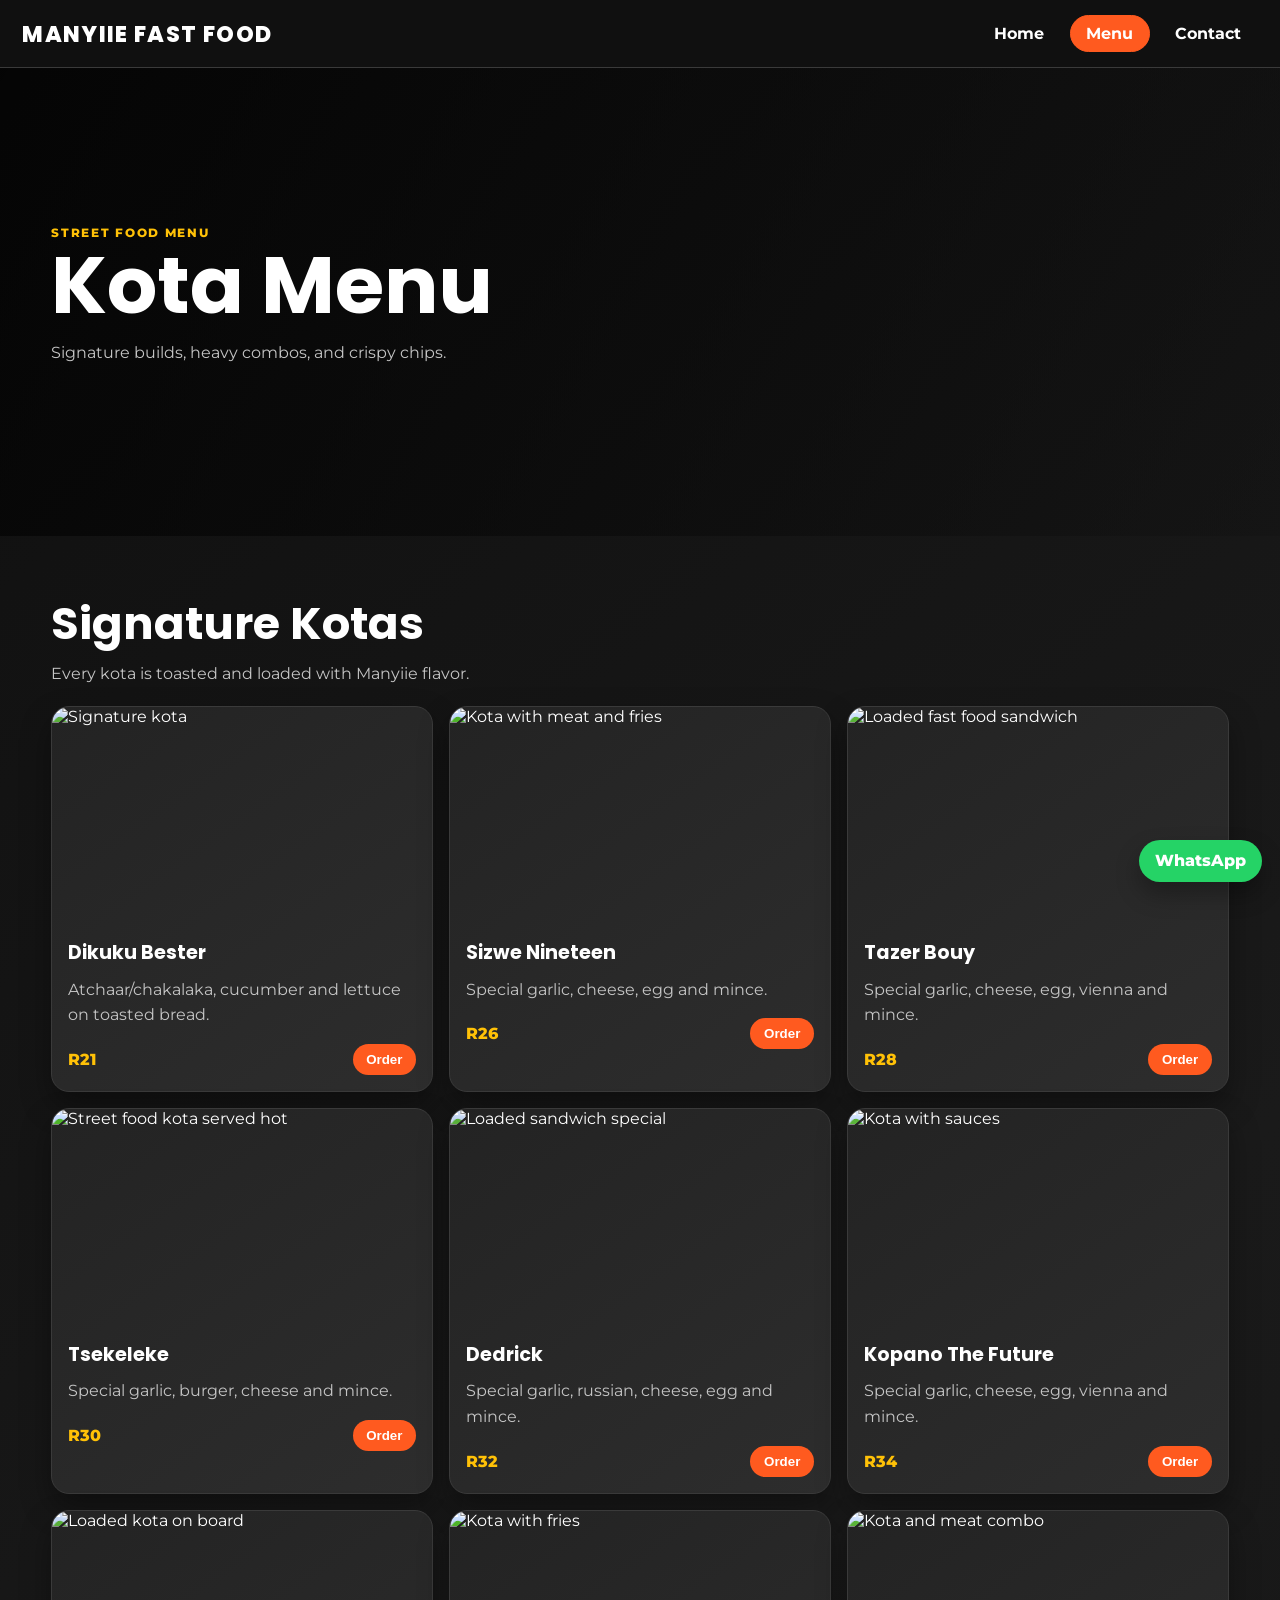
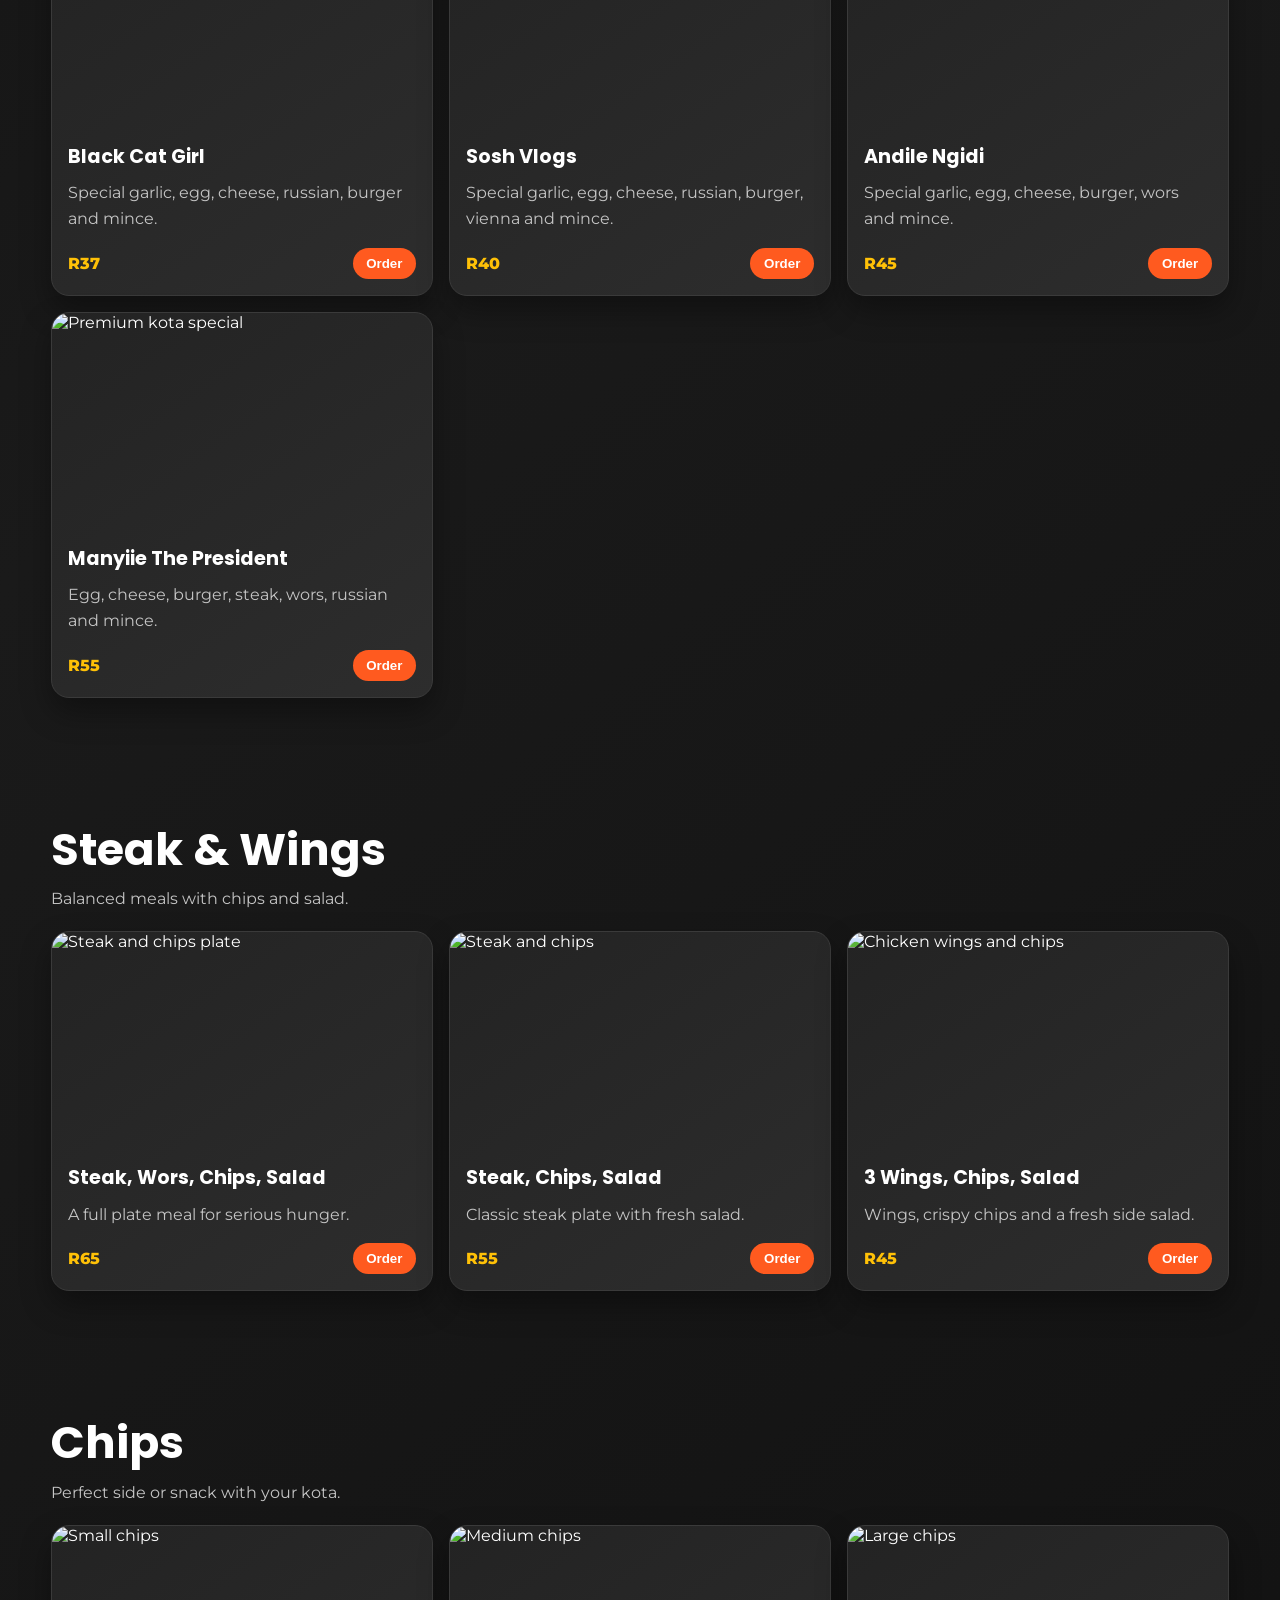
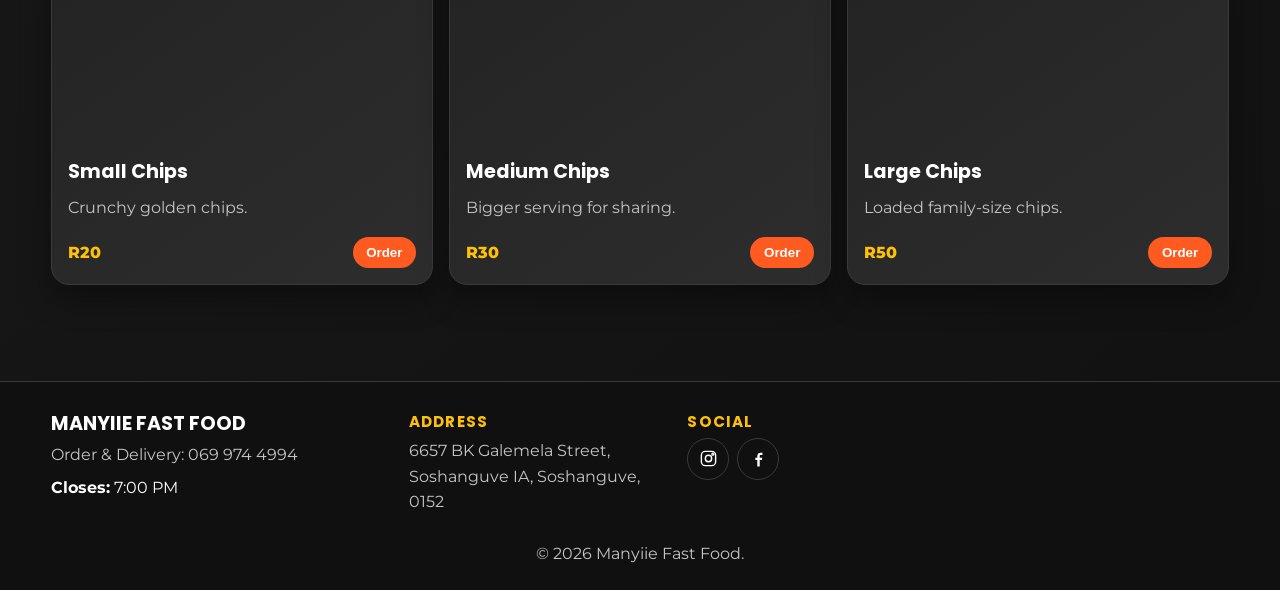
==== menu.html @ 0c7063f9 "Initial commit" ====
<!doctype html>
<html lang="en">
<head>
  <meta charset="UTF-8">
  <meta name="viewport" content="width=device-width, initial-scale=1.0">
  <title>Manyiie Fast Food | Menu</title>
  <meta name="description" content="Browse signature kotas, steak and wings, and chips at Manyiie Fast Food.">
  <link rel="preconnect" href="https://fonts.googleapis.com">
  <link rel="preconnect" href="https://fonts.gstatic.com" crossorigin>
  <link href="https://fonts.googleapis.com/css2?family=Montserrat:wght@400;500;600;700;800;900&family=Poppins:wght@400;500;600;700;800&display=swap" rel="stylesheet">
  <link rel="stylesheet" href="styles.css">
</head>
<body>
  <header class="site-header">
    <a class="brand" href="index.html">MANYIIE FAST FOOD</a>
    <button class="menu-toggle" aria-label="Open navigation">Menu</button>
    <nav class="site-nav">
      <a href="index.html">Home</a>
      <a class="active" href="menu.html">Menu</a>
      <a href="contact.html">Contact</a>
    </nav>
  </header>

  <main>
    <section class="menu-hero">
      <div class="menu-hero-overlay">
        <div class="container reveal">
          <p class="eyebrow">Street Food Menu</p>
          <h1>Kota Menu</h1>
          <p>Signature builds, heavy combos, and crispy chips.</p>
        </div>
      </div>
    </section>

    <section class="section">
      <div class="section-head reveal">
        <h2>Signature Kotas</h2>
        <p>Every kota is toasted and loaded with Manyiie flavor.</p>
      </div>
      <div class="menu-grid">
        <article class="menu-card reveal">
          <img src="https://upload.wikimedia.org/wikipedia/commons/c/cb/Bunny_Chow_Close_Up.JPG" alt="Signature kota">
          <div class="menu-card-body">
            <h3>Dikuku Bester</h3>
            <p>Atchaar/chakalaka, cucumber and lettuce on toasted bread.</p>
            <div class="menu-card-foot"><span>R21</span><button class="order-btn" data-item="Dikuku Bester">Order</button></div>
          </div>
        </article>
        <article class="menu-card reveal delay-1">
          <img src="https://upload.wikimedia.org/wikipedia/commons/c/ca/Bunny_Chow_with_Lamb_%26_Potato_-_African_Chow_2023-07-27.jpg" alt="Kota with meat and fries">
          <div class="menu-card-body">
            <h3>Sizwe Nineteen</h3>
            <p>Special garlic, cheese, egg and mince.</p>
            <div class="menu-card-foot"><span>R26</span><button class="order-btn" data-item="Sizwe Nineteen">Order</button></div>
          </div>
        </article>
        <article class="menu-card reveal delay-2">
          <img src="https://upload.wikimedia.org/wikipedia/commons/c/cb/Bunny_Chow_Close_Up.JPG" alt="Loaded fast food sandwich">
          <div class="menu-card-body">
            <h3>Tazer Bouy</h3>
            <p>Special garlic, cheese, egg, vienna and mince.</p>
            <div class="menu-card-foot"><span>R28</span><button class="order-btn" data-item="Tazer Bouy">Order</button></div>
          </div>
        </article>
        <article class="menu-card reveal">
          <img src="https://upload.wikimedia.org/wikipedia/commons/c/ca/Bunny_Chow_with_Lamb_%26_Potato_-_African_Chow_2023-07-27.jpg" alt="Street food kota served hot">
          <div class="menu-card-body">
            <h3>Tsekeleke</h3>
            <p>Special garlic, burger, cheese and mince.</p>
            <div class="menu-card-foot"><span>R30</span><button class="order-btn" data-item="Tsekeleke">Order</button></div>
          </div>
        </article>
        <article class="menu-card reveal delay-1">
          <img src="https://upload.wikimedia.org/wikipedia/commons/c/cb/Bunny_Chow_Close_Up.JPG" alt="Loaded sandwich special">
          <div class="menu-card-body">
            <h3>Dedrick</h3>
            <p>Special garlic, russian, cheese, egg and mince.</p>
            <div class="menu-card-foot"><span>R32</span><button class="order-btn" data-item="Dedrick">Order</button></div>
          </div>
        </article>
        <article class="menu-card reveal delay-2">
          <img src="https://upload.wikimedia.org/wikipedia/commons/c/ca/Bunny_Chow_with_Lamb_%26_Potato_-_African_Chow_2023-07-27.jpg" alt="Kota with sauces">
          <div class="menu-card-body">
            <h3>Kopano The Future</h3>
            <p>Special garlic, cheese, egg, vienna and mince.</p>
            <div class="menu-card-foot"><span>R34</span><button class="order-btn" data-item="Kopano The Future">Order</button></div>
          </div>
        </article>
        <article class="menu-card reveal">
          <img src="https://upload.wikimedia.org/wikipedia/commons/c/cb/Bunny_Chow_Close_Up.JPG" alt="Loaded kota on board">
          <div class="menu-card-body">
            <h3>Black Cat Girl</h3>
            <p>Special garlic, egg, cheese, russian, burger and mince.</p>
            <div class="menu-card-foot"><span>R37</span><button class="order-btn" data-item="Black Cat Girl">Order</button></div>
          </div>
        </article>
        <article class="menu-card reveal delay-1">
          <img src="https://upload.wikimedia.org/wikipedia/commons/c/ca/Bunny_Chow_with_Lamb_%26_Potato_-_African_Chow_2023-07-27.jpg" alt="Kota with fries">
          <div class="menu-card-body">
            <h3>Sosh Vlogs</h3>
            <p>Special garlic, egg, cheese, russian, burger, vienna and mince.</p>
            <div class="menu-card-foot"><span>R40</span><button class="order-btn" data-item="Sosh Vlogs">Order</button></div>
          </div>
        </article>
        <article class="menu-card reveal delay-2">
          <img src="https://upload.wikimedia.org/wikipedia/commons/c/cb/Bunny_Chow_Close_Up.JPG" alt="Kota and meat combo">
          <div class="menu-card-body">
            <h3>Andile Ngidi</h3>
            <p>Special garlic, egg, cheese, burger, wors and mince.</p>
            <div class="menu-card-foot"><span>R45</span><button class="order-btn" data-item="Andile Ngidi">Order</button></div>
          </div>
        </article>
        <article class="menu-card reveal">
          <img src="https://upload.wikimedia.org/wikipedia/commons/c/ca/Bunny_Chow_with_Lamb_%26_Potato_-_African_Chow_2023-07-27.jpg" alt="Premium kota special">
          <div class="menu-card-body">
            <h3>Manyiie The President</h3>
            <p>Egg, cheese, burger, steak, wors, russian and mince.</p>
            <div class="menu-card-foot"><span>R55</span><button class="order-btn" data-item="Manyiie The President">Order</button></div>
          </div>
        </article>
      </div>
    </section>

    <section class="section">
      <div class="section-head reveal">
        <h2>Steak & Wings</h2>
        <p>Balanced meals with chips and salad.</p>
      </div>
      <div class="menu-grid mini-grid">
        <article class="menu-card reveal">
          <img src="https://upload.wikimedia.org/wikipedia/commons/c/cb/Bunny_Chow_Close_Up.JPG" alt="Steak and chips plate">
          <div class="menu-card-body">
            <h3>Steak, Wors, Chips, Salad</h3>
            <p>A full plate meal for serious hunger.</p>
            <div class="menu-card-foot"><span>R65</span><button class="order-btn" data-item="Steak Wors Chips Salad">Order</button></div>
          </div>
        </article>
        <article class="menu-card reveal delay-1">
          <img src="https://upload.wikimedia.org/wikipedia/commons/c/ca/Bunny_Chow_with_Lamb_%26_Potato_-_African_Chow_2023-07-27.jpg" alt="Steak and chips">
          <div class="menu-card-body">
            <h3>Steak, Chips, Salad</h3>
            <p>Classic steak plate with fresh salad.</p>
            <div class="menu-card-foot"><span>R55</span><button class="order-btn" data-item="Steak Chips Salad">Order</button></div>
          </div>
        </article>
        <article class="menu-card reveal delay-2">
          <img src="https://upload.wikimedia.org/wikipedia/commons/c/cb/Bunny_Chow_Close_Up.JPG" alt="Chicken wings and chips">
          <div class="menu-card-body">
            <h3>3 Wings, Chips, Salad</h3>
            <p>Wings, crispy chips and a fresh side salad.</p>
            <div class="menu-card-foot"><span>R45</span><button class="order-btn" data-item="3 Wings Chips Salad">Order</button></div>
          </div>
        </article>
      </div>
    </section>

    <section class="section">
      <div class="section-head reveal">
        <h2>Chips</h2>
        <p>Perfect side or snack with your kota.</p>
      </div>
      <div class="menu-grid mini-grid chips-grid">
        <article class="menu-card reveal">
          <img src="https://upload.wikimedia.org/wikipedia/commons/c/ca/Bunny_Chow_with_Lamb_%26_Potato_-_African_Chow_2023-07-27.jpg" alt="Small chips">
          <div class="menu-card-body">
            <h3>Small Chips</h3>
            <p>Crunchy golden chips.</p>
            <div class="menu-card-foot"><span>R20</span><button class="order-btn" data-item="Small Chips">Order</button></div>
          </div>
        </article>
        <article class="menu-card reveal delay-1">
          <img src="https://upload.wikimedia.org/wikipedia/commons/c/cb/Bunny_Chow_Close_Up.JPG" alt="Medium chips">
          <div class="menu-card-body">
            <h3>Medium Chips</h3>
            <p>Bigger serving for sharing.</p>
            <div class="menu-card-foot"><span>R30</span><button class="order-btn" data-item="Medium Chips">Order</button></div>
          </div>
        </article>
        <article class="menu-card reveal delay-2">
          <img src="https://upload.wikimedia.org/wikipedia/commons/c/ca/Bunny_Chow_with_Lamb_%26_Potato_-_African_Chow_2023-07-27.jpg" alt="Large chips">
          <div class="menu-card-body">
            <h3>Large Chips</h3>
            <p>Loaded family-size chips.</p>
            <div class="menu-card-foot"><span>R50</span><button class="order-btn" data-item="Large Chips">Order</button></div>
          </div>
        </article>
      </div>
    </section>
  </main>

  <footer class="site-footer">
    <div class="container footer-grid">
      <div>
        <h3>MANYIIE FAST FOOD</h3>
        <p>Order & Delivery: <a href="tel:+27699744994">069 974 4994</a></p>
        <p class="footer-hours"><strong>Closes:</strong> 7:00 PM</p>
      </div>
      <div>
        <h4>Address</h4>
        <p>6657 BK Galemela Street, Soshanguve IA, Soshanguve, 0152</p>
      </div>
      <div>
        <h4>Social</h4>
        <div class="social-links">
          <a href="https://www.instagram.com/manyiie_the_president?igsh=MXQ2cmhyaXh3enR3eA==" target="_blank" rel="noopener noreferrer" aria-label="Instagram">
            <svg viewBox="0 0 24 24" aria-hidden="true">
              <rect x="3" y="3" width="18" height="18" rx="5" ry="5"></rect>
              <circle cx="12" cy="12" r="4"></circle>
              <circle cx="17.5" cy="6.5" r="1.2"></circle>
            </svg>
          </a>
          <a href="https://www.facebook.com/manyiie.the.president?mibextid=rS40aB7S9Ucbxw6v" target="_blank" rel="noopener noreferrer" aria-label="Facebook">
            <svg viewBox="0 0 24 24" aria-hidden="true">
              <path d="M13.5 22v-8h2.8l.5-3h-3.3V9.1c0-.9.3-1.6 1.7-1.6h1.8V4.7c-.3 0-1.3-.1-2.4-.1-2.4 0-4.1 1.5-4.1 4.2V11H8v3h2.5v8h3z"></path>
            </svg>
          </a>
        </div>
      </div>
    </div>
    <p class="copyright">&copy; <span id="year"></span> Manyiie Fast Food.</p>
  </footer>

  <a class="whatsapp-float" href="https://wa.me/27699744994" target="_blank" rel="noopener noreferrer" aria-label="Chat on WhatsApp">
    WhatsApp
  </a>

  <div class="modal" id="orderModal" aria-hidden="true">
    <div class="modal-content">
      <button class="modal-close" type="button" aria-label="Close order popup">&times;</button>
      <h2>Place Order</h2>
      <p id="modalItemText">Selected item: -</p>
      <a class="btn btn-primary" id="modalOrderLink" href="https://wa.me/27699744994" target="_blank" rel="noopener noreferrer">Continue on WhatsApp</a>
    </div>
  </div>

  <script src="script.js"></script>
</body>
</html>
---- styles.css ----
:root {
  --primary: #ff5a1f;
  --secondary: #111111;
  --accent: #ffc107;
  --bg: #1a1a1a;
  --surface: #232323;
  --surface-2: #2d2d2d;
  --text: #ffffff;
  --muted: #c5c5c5;
  --line: #3a3a3a;
  --radius: 18px;
  --shadow: 0 14px 30px rgba(0, 0, 0, 0.35);
}

* {
  box-sizing: border-box;
}

html {
  scroll-behavior: smooth;
}

body {
  margin: 0;
  font-family: "Montserrat", sans-serif;
  color: var(--text);
  background: linear-gradient(140deg, #0f0f0f, #1a1a1a 45%, #111111);
}

a {
  color: inherit;
  text-decoration: none;
}

img {
  max-width: 100%;
  display: block;
}

.container,
.section {
  width: min(1200px, 92vw);
  margin: 0 auto;
}

.section {
  padding: 4rem 0;
}

.site-header {
  position: sticky;
  top: 0;
  z-index: 50;
  display: flex;
  align-items: center;
  justify-content: space-between;
  padding: 0.95rem 1.4rem;
  border-bottom: 1px solid var(--line);
  background: rgba(17, 17, 17, 0.92);
  backdrop-filter: blur(10px);
}

.brand {
  font-family: "Poppins", sans-serif;
  font-weight: 800;
  letter-spacing: 0.06em;
  font-size: clamp(1rem, 2.1vw, 1.4rem);
}

.site-nav {
  display: flex;
  gap: 0.6rem;
  align-items: center;
}

.site-nav a {
  padding: 0.5rem 0.95rem;
  border-radius: 999px;
  border: 1px solid transparent;
  font-weight: 700;
}

.site-nav a:hover,
.site-nav a.active {
  background: var(--primary);
  border-color: var(--primary);
  color: #fff;
}

.menu-toggle {
  display: none;
  border: 0;
  background: var(--primary);
  color: #fff;
  border-radius: 999px;
  padding: 0.5rem 0.95rem;
  font-weight: 700;
}

.hero,
.menu-hero,
.contact-hero {
  min-height: 78vh;
  background-size: cover;
  background-position: center;
  background-repeat: no-repeat;
}

.hero {
  background-image: url("https://upload.wikimedia.org/wikipedia/commons/c/cb/Bunny_Chow_Close_Up.JPG");
}

.menu-hero {
  min-height: 52vh;
  background-image: url("https://upload.wikimedia.org/wikipedia/commons/c/ca/Bunny_Chow_with_Lamb_%26_Potato_-_African_Chow_2023-07-27.jpg");
}

.contact-hero {
  min-height: 48vh;
  background-image: url("https://upload.wikimedia.org/wikipedia/commons/c/cb/Bunny_Chow_Close_Up.JPG");
}

.hero-parallax {
  background-attachment: fixed;
}

.hero-overlay,
.menu-hero-overlay,
.contact-hero-overlay {
  min-height: inherit;
  display: grid;
  align-items: center;
  background: linear-gradient(120deg, rgba(0, 0, 0, 0.7), rgba(17, 17, 17, 0.35));
}

.eyebrow {
  margin: 0;
  color: var(--accent);
  text-transform: uppercase;
  letter-spacing: 0.14em;
  font-size: 0.76rem;
  font-weight: 800;
}

h1,
h2,
h3,
h4 {
  margin: 0 0 0.85rem;
  font-family: "Poppins", sans-serif;
  line-height: 1.05;
}

h1 {
  font-size: clamp(2.3rem, 7vw, 5rem);
  max-width: 11ch;
}

h2 {
  font-size: clamp(1.7rem, 4.5vw, 2.8rem);
}

h3 {
  font-size: 1.2rem;
}

p {
  margin: 0 0 1rem;
  color: var(--muted);
  line-height: 1.6;
}

.hero-subtext {
  font-size: clamp(1.05rem, 2.5vw, 1.4rem);
  color: #fff;
  margin-bottom: 1.4rem;
}

.cta-row {
  display: flex;
  gap: 0.7rem;
  flex-wrap: wrap;
}

.btn {
  display: inline-flex;
  align-items: center;
  justify-content: center;
  border-radius: 999px;
  padding: 0.72rem 1.25rem;
  font-weight: 800;
  border: 1px solid transparent;
  transition: transform 0.2s ease, background 0.2s ease, color 0.2s ease;
}

.btn:hover {
  transform: translateY(-2px);
}

.btn-primary {
  background: var(--primary);
  color: #fff;
}

.btn-primary:hover {
  background: #e64f16;
}

.btn-dark {
  background: rgba(0, 0, 0, 0.65);
  color: #fff;
  border-color: rgba(255, 255, 255, 0.3);
}

.btn-dark:hover {
  background: #000;
}

.section-head {
  margin-bottom: 1.2rem;
}

.section-head p {
  max-width: 54ch;
}

.cards,
.menu-grid {
  display: grid;
  grid-template-columns: repeat(3, minmax(0, 1fr));
  gap: 1rem;
}

.card,
.menu-card,
.contact-card,
.cta-banner,
.about-grid {
  background: linear-gradient(145deg, var(--surface), var(--surface-2));
  border: 1px solid var(--line);
  border-radius: var(--radius);
  box-shadow: var(--shadow);
}

.card,
.menu-card {
  overflow: hidden;
}

.card-image-wrap,
.menu-card img {
  overflow: hidden;
}

.card img,
.menu-card img {
  width: 100%;
  height: 220px;
  object-fit: cover;
  transition: transform 0.45s ease;
}

.cards .card:nth-child(2) img,
.menu-grid .menu-card:nth-child(even) img {
  filter: saturate(1.12) contrast(1.06);
}

.cards .card:nth-child(3) img,
.menu-grid .menu-card:nth-child(3n) img {
  filter: saturate(0.95) contrast(1.08) brightness(1.02);
}

.card:hover img,
.menu-card:hover img {
  transform: scale(1.08);
}

.card-body,
.menu-card-body {
  padding: 1rem;
}

.price,
.menu-card-foot span {
  color: var(--accent);
  font-weight: 800;
}

.about-section {
  padding-top: 0;
}

.about-grid {
  display: grid;
  grid-template-columns: 1fr 1fr;
  align-items: center;
  gap: 1rem;
  padding: 1.1rem;
}

.about-image-wrap {
  overflow: hidden;
  border-radius: 14px;
}

.about-image-wrap img {
  width: 100%;
  height: 320px;
  object-fit: cover;
}

.cta-banner {
  text-align: center;
  padding: 2rem 1rem;
}

.footer-grid {
  display: grid;
  grid-template-columns: 1.3fr 1fr 1fr 1fr;
  gap: 1rem;
}

.site-footer {
  background: #101010;
  border-top: 1px solid var(--line);
  margin-top: 2rem;
  padding: 2rem 0 1rem;
}

.site-footer h3,
.site-footer h4 {
  margin-bottom: 0.5rem;
}

.site-footer h4 {
  color: var(--accent);
  font-size: 0.95rem;
  text-transform: uppercase;
  letter-spacing: 0.08em;
}

.site-footer p {
  margin-bottom: 0.45rem;
}

.footer-hours {
  color: #fff;
}

.social-links {
  display: flex;
  gap: 0.5rem;
}

.social-links a {
  width: 42px;
  height: 42px;
  padding: 0;
  display: grid;
  place-items: center;
  border-radius: 50%;
  border: 1px solid var(--line);
}

.social-links a svg {
  width: 19px;
  height: 19px;
  fill: none;
  stroke: #ffffff;
  stroke-width: 1.8;
}

.social-links a:nth-child(2) svg {
  fill: #ffffff;
  stroke: none;
}

.social-links a:hover {
  background: var(--primary);
  border-color: var(--primary);
}

.copyright {
  text-align: center;
  margin-top: 1.2rem;
}

.menu-card-foot {
  display: flex;
  align-items: center;
  justify-content: space-between;
  margin-top: 0.8rem;
}

.order-btn {
  border: 0;
  border-radius: 999px;
  padding: 0.5rem 0.85rem;
  background: var(--primary);
  color: #fff;
  font-weight: 700;
  cursor: pointer;
}

.order-btn:hover {
  background: #e64f16;
}

.mini-grid {
  grid-template-columns: repeat(3, minmax(0, 1fr));
}

.contact-layout {
  display: grid;
  grid-template-columns: 1fr 1fr;
  gap: 1rem;
}

.contact-card {
  padding: 1.2rem;
}

.contact-number a {
  font-size: clamp(1.8rem, 4vw, 2.6rem);
  font-weight: 800;
  font-family: "Poppins", sans-serif;
  color: #fff;
}

.hours {
  margin: 0;
  padding-left: 1.1rem;
  color: var(--muted);
}

.contact-actions {
  display: flex;
  gap: 0.7rem;
  margin-bottom: 1rem;
}

.contact-form {
  display: grid;
  gap: 0.6rem;
}

.contact-form label {
  font-weight: 700;
}

.contact-form input,
.contact-form textarea {
  width: 100%;
  background: #111;
  color: #fff;
  border: 1px solid var(--line);
  border-radius: 12px;
  padding: 0.75rem 0.85rem;
}

.map-wrap {
  border-radius: var(--radius);
  border: 1px solid var(--line);
  overflow: hidden;
  box-shadow: var(--shadow);
}

.map-wrap iframe {
  width: 100%;
  height: 360px;
  border: 0;
}

.whatsapp-float {
  position: fixed;
  right: 18px;
  bottom: 18px;
  z-index: 90;
  background: #25d366;
  color: #fff;
  font-weight: 800;
  border-radius: 999px;
  padding: 0.72rem 1rem;
  box-shadow: 0 12px 25px rgba(0, 0, 0, 0.3);
}

.whatsapp-float:hover {
  transform: translateY(-2px);
}

.modal {
  position: fixed;
  inset: 0;
  background: rgba(0, 0, 0, 0.7);
  display: grid;
  place-items: center;
  opacity: 0;
  pointer-events: none;
  transition: opacity 0.2s ease;
  z-index: 100;
}

.modal.open {
  opacity: 1;
  pointer-events: auto;
}

.modal-content {
  width: min(460px, 92vw);
  background: var(--surface);
  border: 1px solid var(--line);
  border-radius: var(--radius);
  padding: 1.3rem;
  position: relative;
}

.modal-close {
  position: absolute;
  top: 10px;
  right: 12px;
  background: transparent;
  color: #fff;
  border: 0;
  font-size: 1.6rem;
  cursor: pointer;
}

.reveal {
  opacity: 0;
  transform: translateY(22px);
  transition: opacity 0.6s ease, transform 0.6s ease;
}

.reveal.show {
  opacity: 1;
  transform: translateY(0);
}

.delay-1 {
  transition-delay: 0.08s;
}

.delay-2 {
  transition-delay: 0.16s;
}

@media (max-width: 1024px) {
  .cards,
  .menu-grid,
  .mini-grid {
    grid-template-columns: repeat(2, minmax(0, 1fr));
  }

  .footer-grid {
    grid-template-columns: 1fr 1fr;
  }
}

@media (max-width: 760px) {
  .menu-toggle {
    display: inline-block;
  }

  .site-nav {
    position: absolute;
    top: 64px;
    right: 1rem;
    width: 190px;
    background: #121212;
    border: 1px solid var(--line);
    border-radius: 12px;
    padding: 0.7rem;
    flex-direction: column;
    align-items: stretch;
    opacity: 0;
    transform: translateY(-6px);
    pointer-events: none;
    transition: opacity 0.2s ease, transform 0.2s ease;
  }

  .site-nav.open {
    opacity: 1;
    transform: translateY(0);
    pointer-events: auto;
  }

  .cards,
  .menu-grid,
  .mini-grid,
  .contact-layout,
  .about-grid,
  .footer-grid {
    grid-template-columns: 1fr;
  }

  .hero,
  .menu-hero,
  .contact-hero {
    min-height: 65vh;
  }

  .hero-parallax {
    background-attachment: scroll;
  }
}
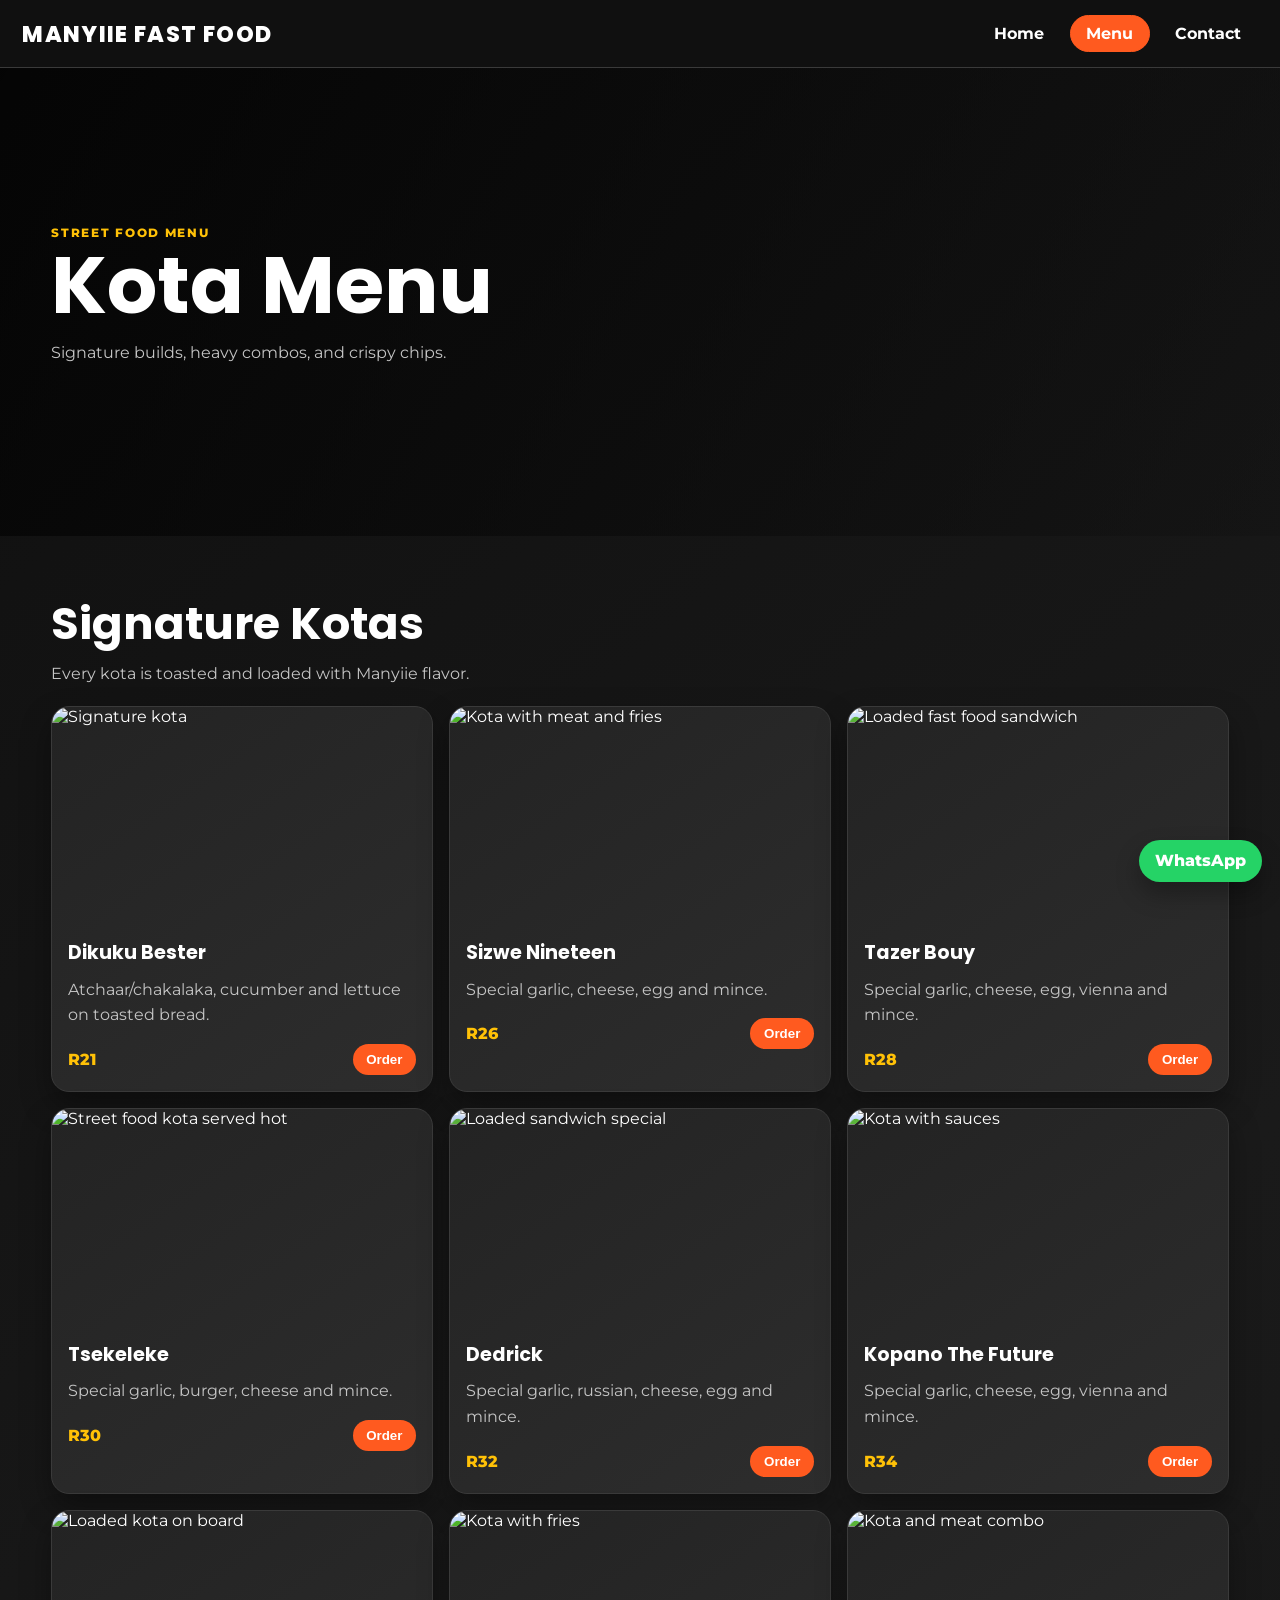
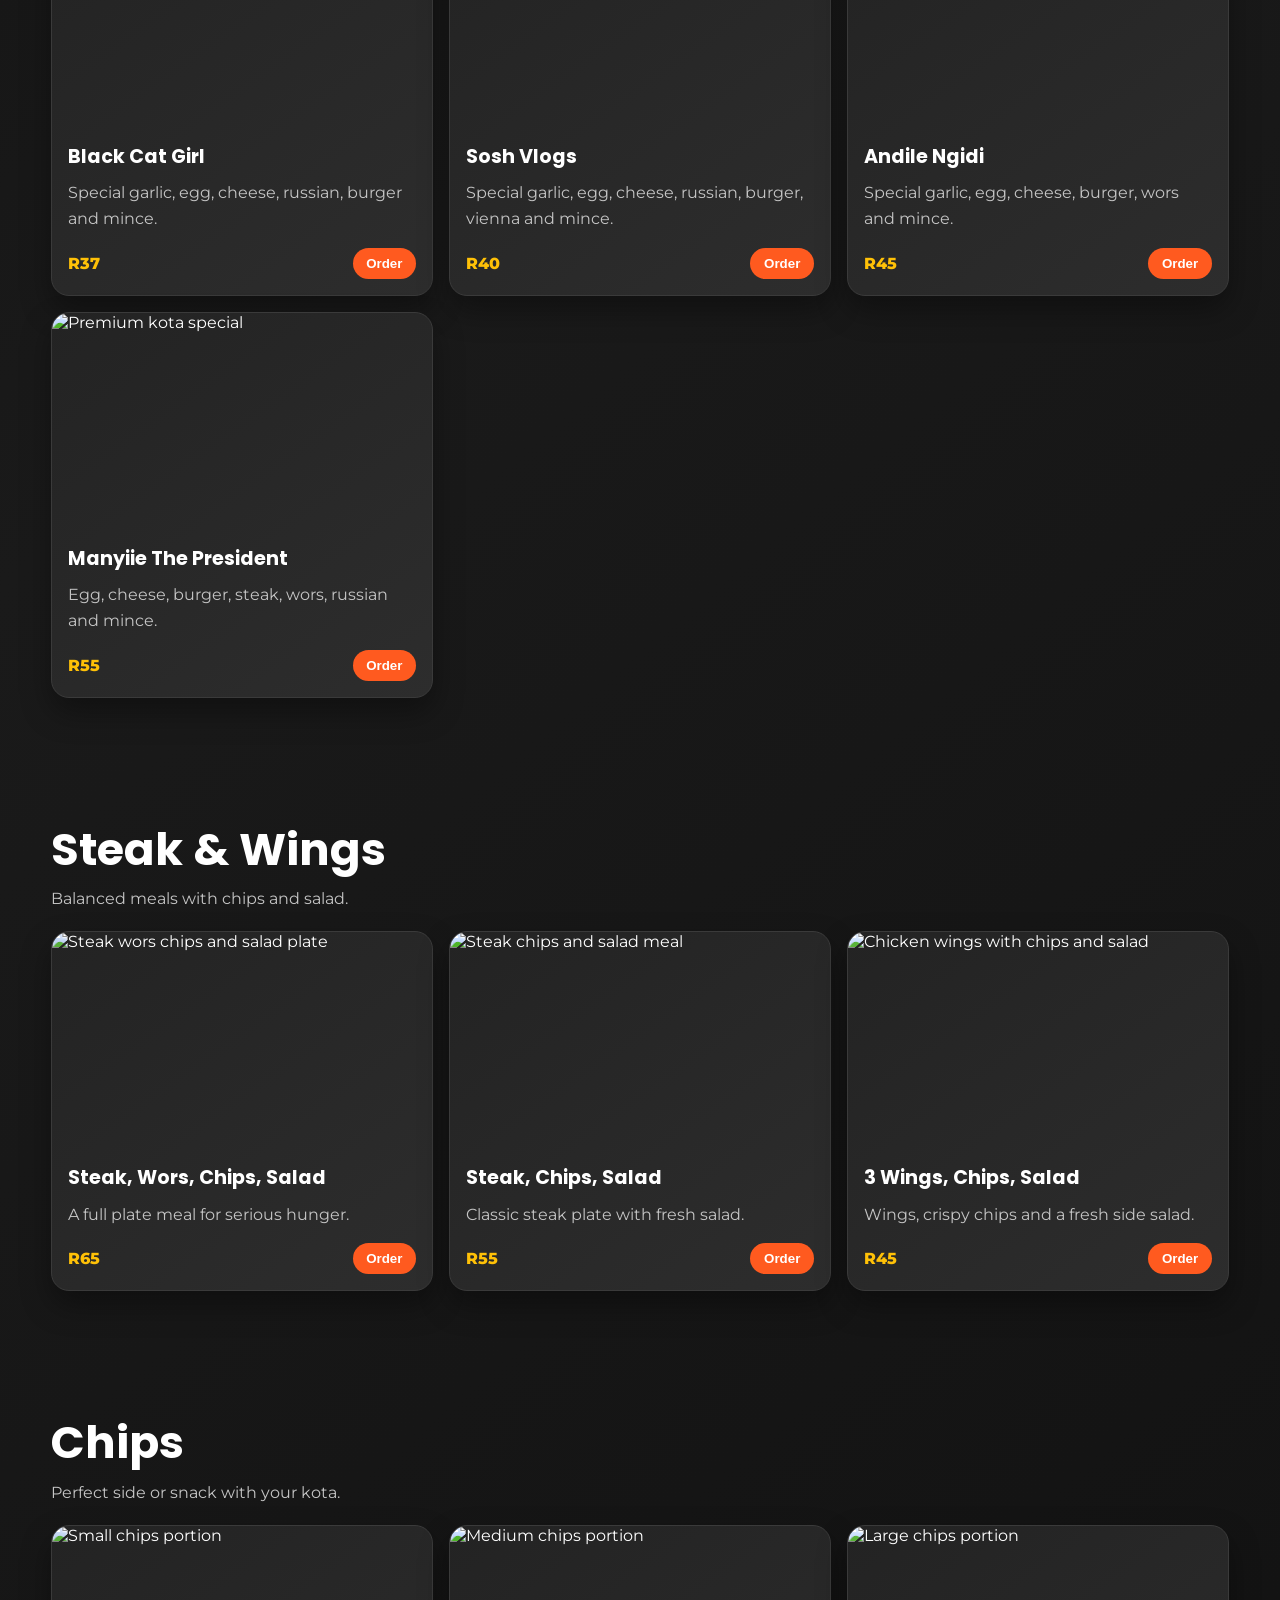
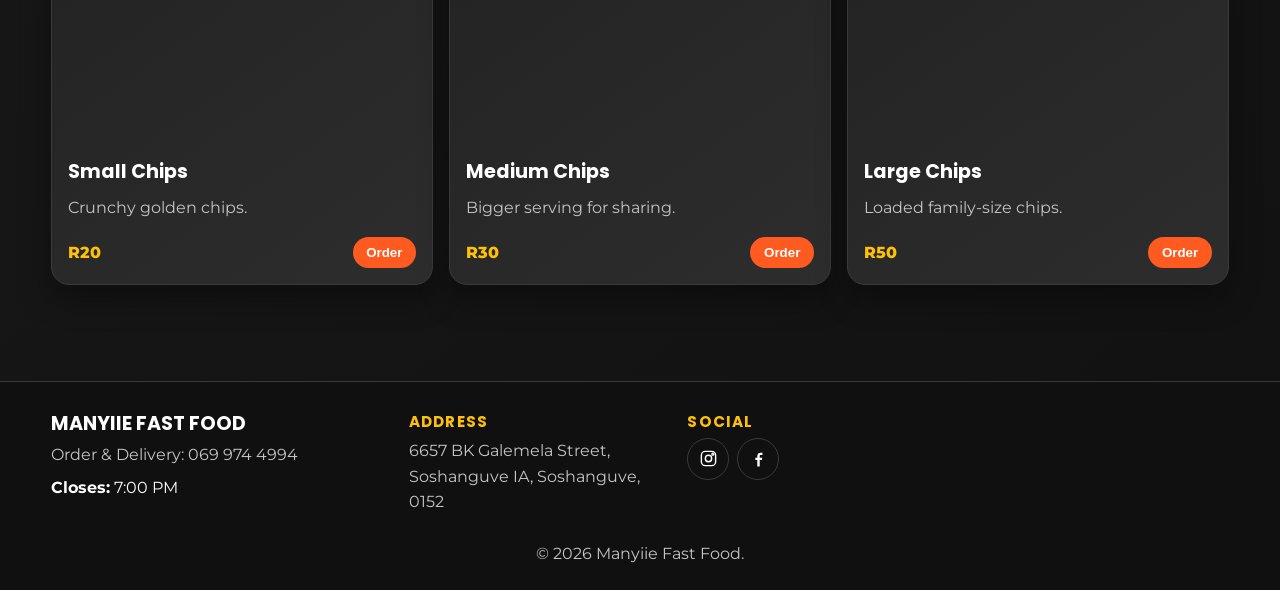
==== commit 97052bab: "Update menu images to Wikimedia FilePath URLs Replace several menu image src attributes that pointed" ====
--- a/menu.html
+++ b/menu.html
@@ -128,7 +128,7 @@
       </div>
       <div class="menu-grid mini-grid">
         <article class="menu-card reveal">
-          <img src="https://upload.wikimedia.org/wikipedia/commons/c/cb/Bunny_Chow_Close_Up.JPG" alt="Steak and chips plate">
+          <img src="https://commons.wikimedia.org/wiki/Special:FilePath/Rib%20eye%20beef%20steak%20with%20salad%20and%20fries.jpg" alt="Steak wors chips and salad plate">
           <div class="menu-card-body">
             <h3>Steak, Wors, Chips, Salad</h3>
             <p>A full plate meal for serious hunger.</p>
@@ -136,7 +136,7 @@
           </div>
         </article>
         <article class="menu-card reveal delay-1">
-          <img src="https://upload.wikimedia.org/wikipedia/commons/c/ca/Bunny_Chow_with_Lamb_%26_Potato_-_African_Chow_2023-07-27.jpg" alt="Steak and chips">
+          <img src="https://commons.wikimedia.org/wiki/Special:FilePath/Sirloin%20Steak%20with%20Fries.jpg" alt="Steak chips and salad meal">
           <div class="menu-card-body">
             <h3>Steak, Chips, Salad</h3>
             <p>Classic steak plate with fresh salad.</p>
@@ -144,7 +144,7 @@
           </div>
         </article>
         <article class="menu-card reveal delay-2">
-          <img src="https://upload.wikimedia.org/wikipedia/commons/c/cb/Bunny_Chow_Close_Up.JPG" alt="Chicken wings and chips">
+          <img src="https://commons.wikimedia.org/wiki/Special:FilePath/Buffalo%20Wings.jpg" alt="Chicken wings with chips and salad">
           <div class="menu-card-body">
             <h3>3 Wings, Chips, Salad</h3>
             <p>Wings, crispy chips and a fresh side salad.</p>
@@ -161,7 +161,7 @@
       </div>
       <div class="menu-grid mini-grid chips-grid">
         <article class="menu-card reveal">
-          <img src="https://upload.wikimedia.org/wikipedia/commons/c/ca/Bunny_Chow_with_Lamb_%26_Potato_-_African_Chow_2023-07-27.jpg" alt="Small chips">
+          <img src="https://commons.wikimedia.org/wiki/Special:FilePath/French%20Fries%20%288458967472%29.jpg" alt="Small chips portion">
           <div class="menu-card-body">
             <h3>Small Chips</h3>
             <p>Crunchy golden chips.</p>
@@ -169,7 +169,7 @@
           </div>
         </article>
         <article class="menu-card reveal delay-1">
-          <img src="https://upload.wikimedia.org/wikipedia/commons/c/cb/Bunny_Chow_Close_Up.JPG" alt="Medium chips">
+          <img src="https://commons.wikimedia.org/wiki/Special:FilePath/French%20Fries%20%287264802034%29.jpg" alt="Medium chips portion">
           <div class="menu-card-body">
             <h3>Medium Chips</h3>
             <p>Bigger serving for sharing.</p>
@@ -177,7 +177,7 @@
           </div>
         </article>
         <article class="menu-card reveal delay-2">
-          <img src="https://upload.wikimedia.org/wikipedia/commons/c/ca/Bunny_Chow_with_Lamb_%26_Potato_-_African_Chow_2023-07-27.jpg" alt="Large chips">
+          <img src="https://commons.wikimedia.org/wiki/Special:FilePath/French%20fries%20%283076344471%29.jpg" alt="Large chips portion">
           <div class="menu-card-body">
             <h3>Large Chips</h3>
             <p>Loaded family-size chips.</p>
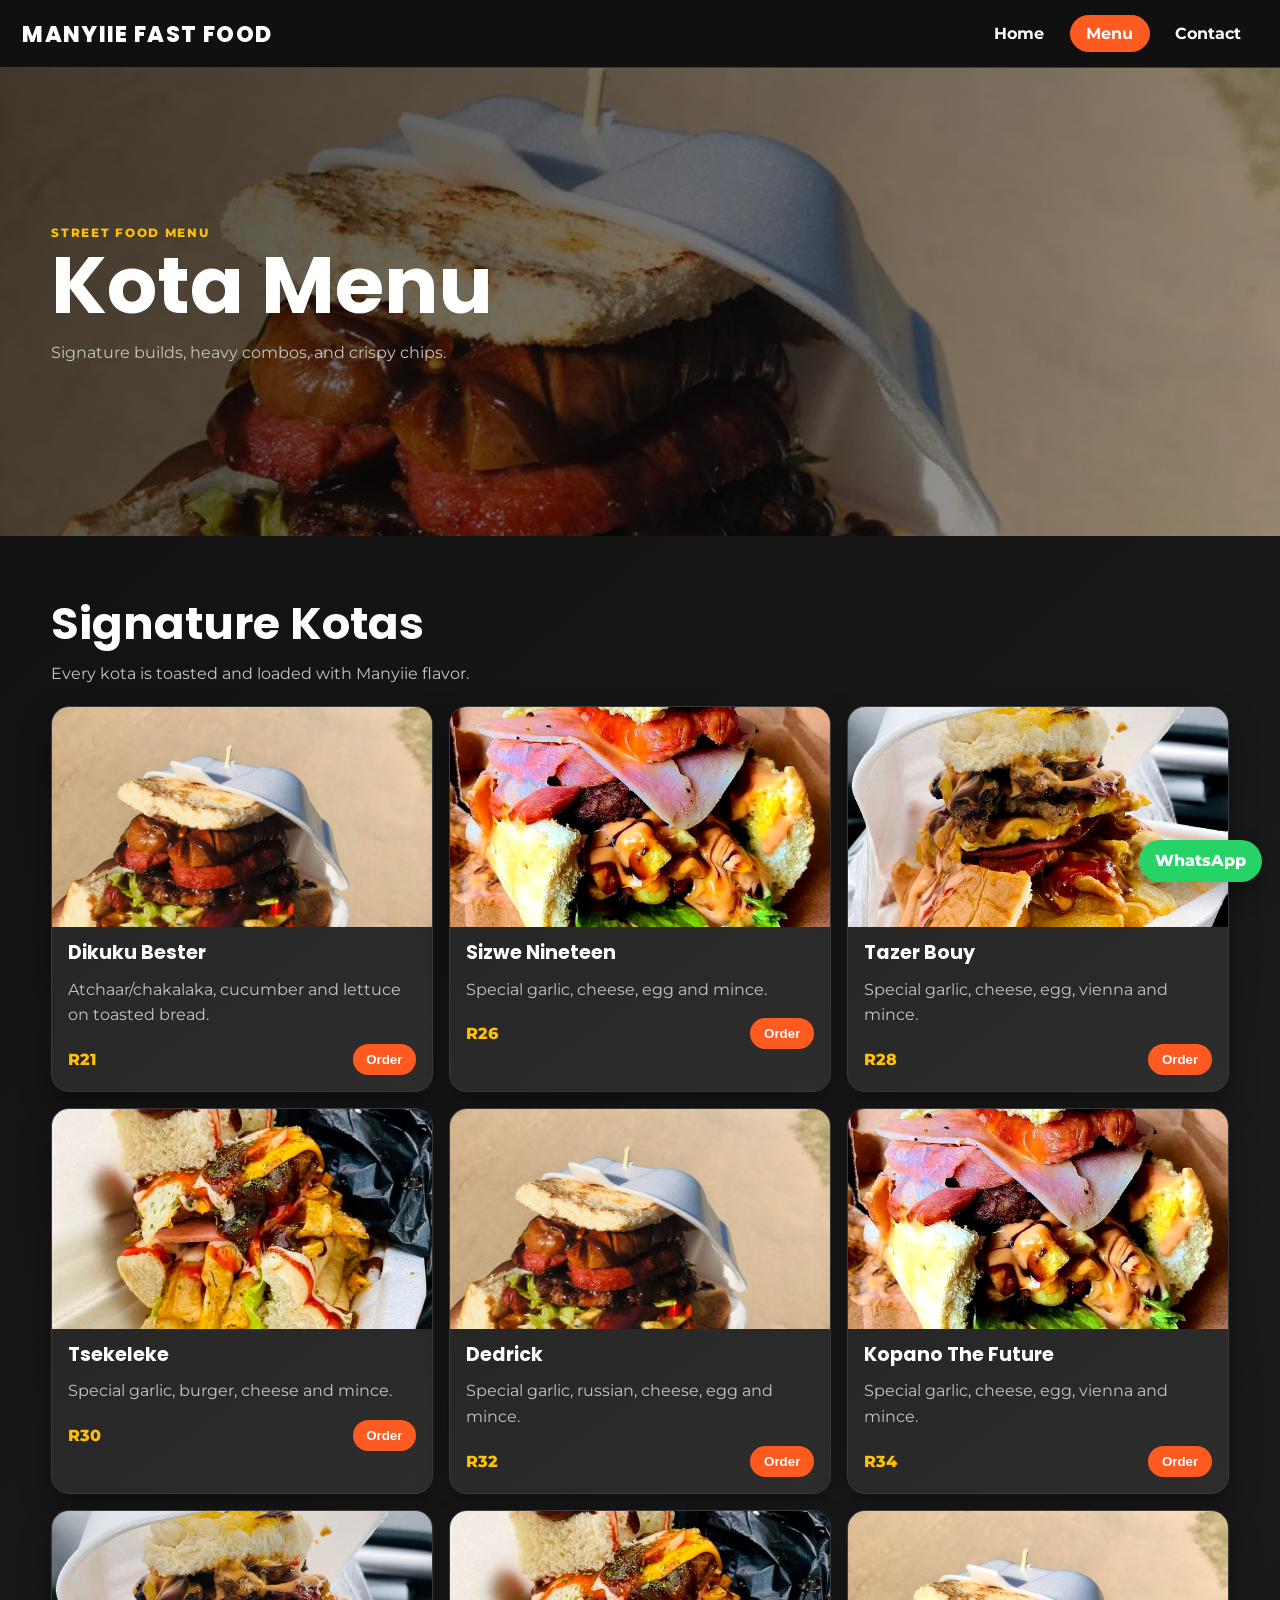
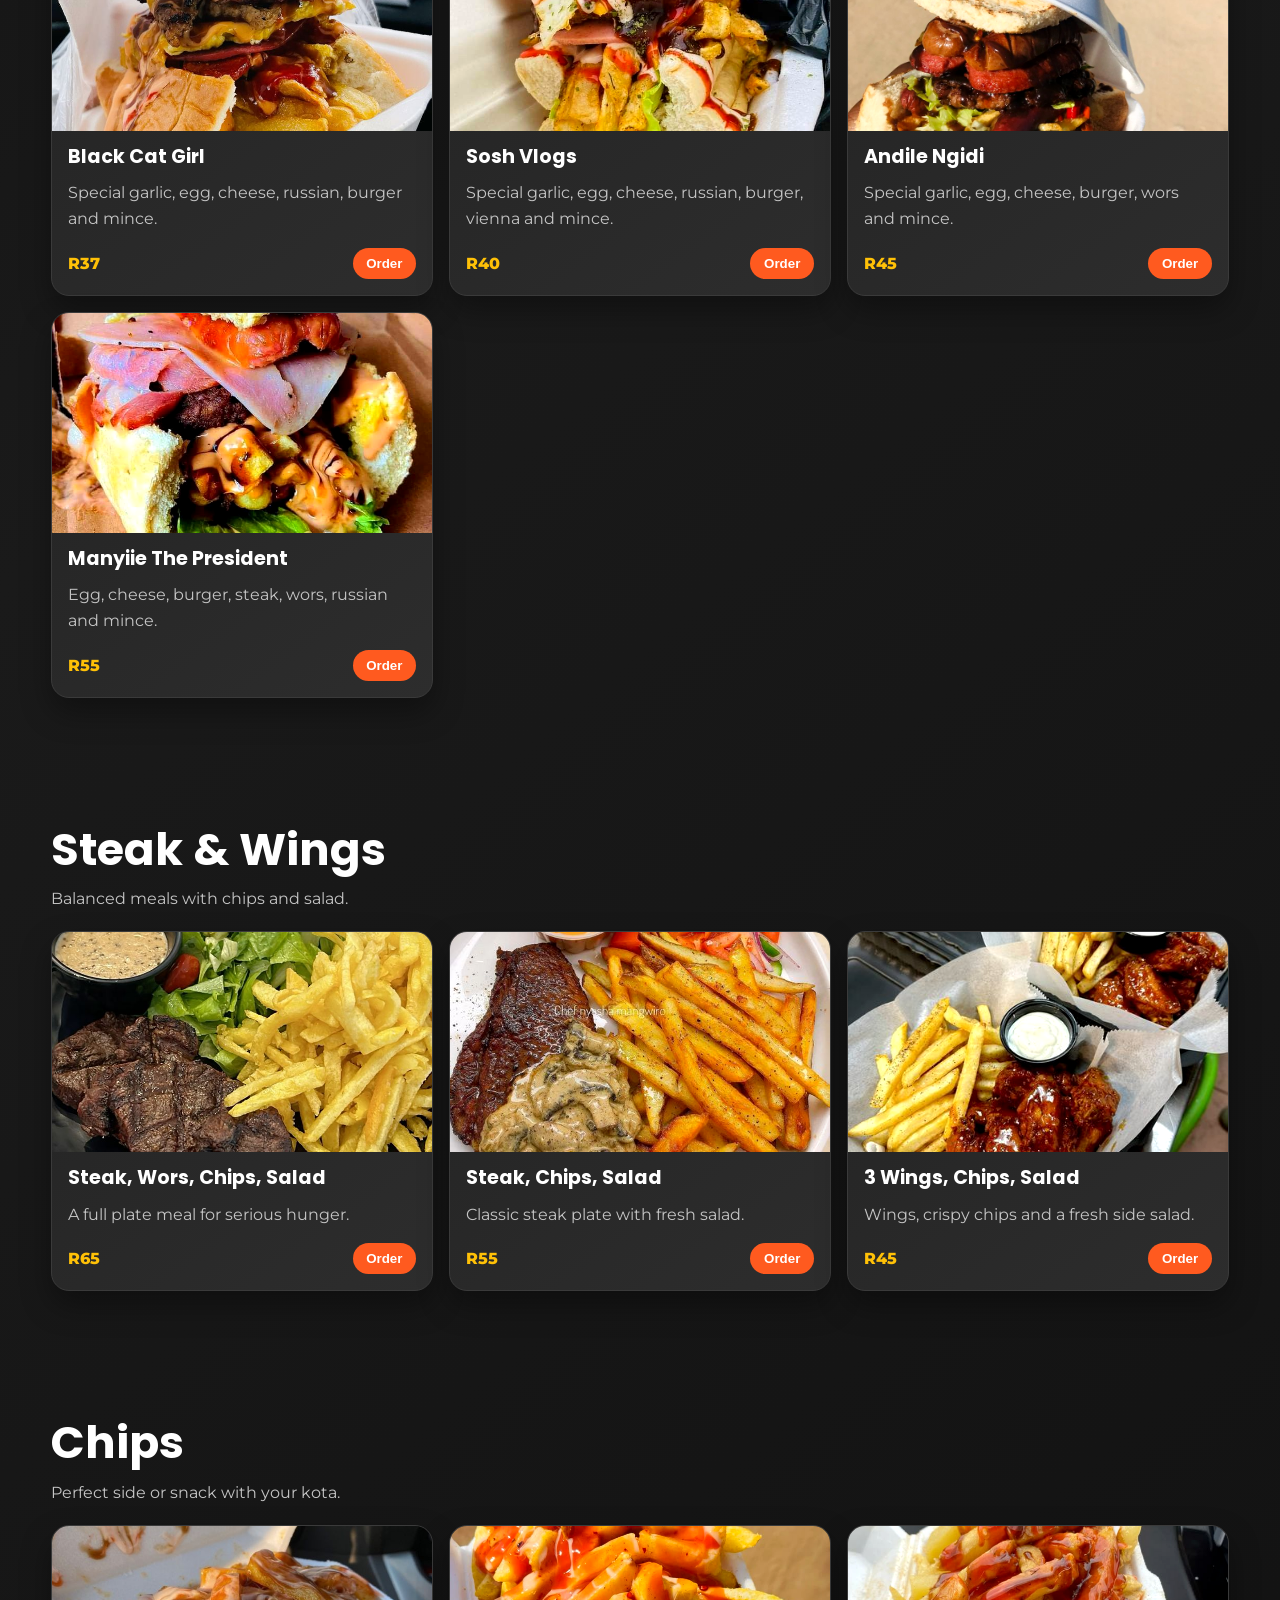
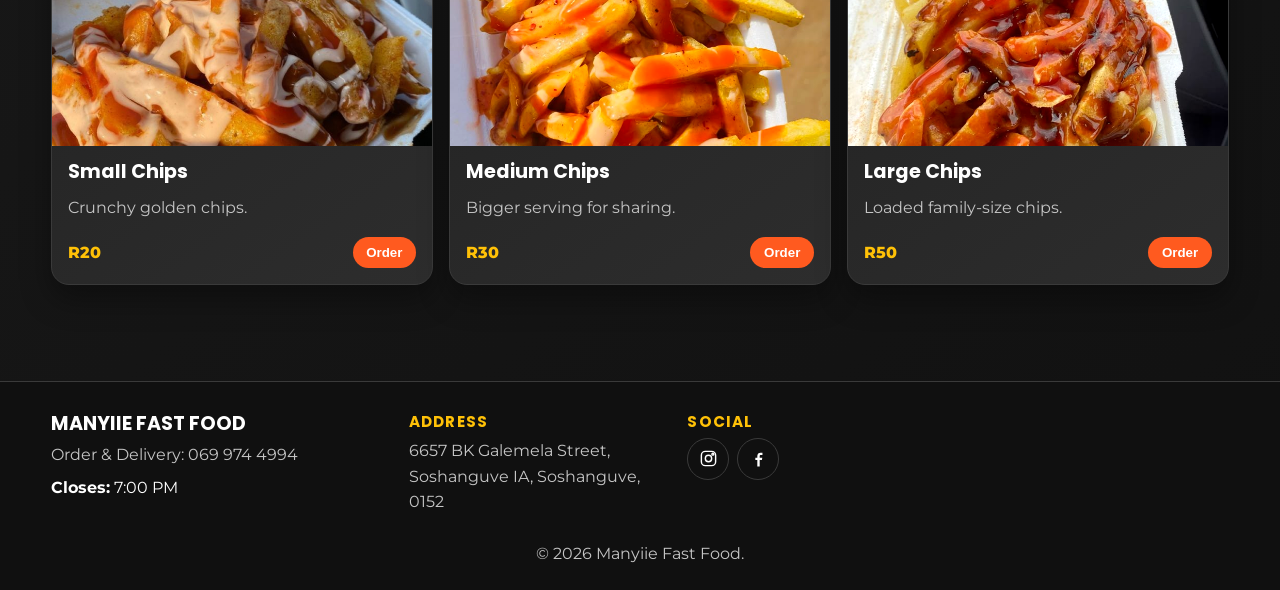
==== commit 9b6669ad: "Use local images and refine about section Add local image assets and switch site images from externa" ====
--- a/menu.html
+++ b/menu.html
@@ -39,7 +39,7 @@
       </div>
       <div class="menu-grid">
         <article class="menu-card reveal">
-          <img src="https://upload.wikimedia.org/wikipedia/commons/c/cb/Bunny_Chow_Close_Up.JPG" alt="Signature kota">
+          <img src="images/kota1.jpg" alt="Signature kota">
           <div class="menu-card-body">
             <h3>Dikuku Bester</h3>
             <p>Atchaar/chakalaka, cucumber and lettuce on toasted bread.</p>
@@ -47,7 +47,7 @@
           </div>
         </article>
         <article class="menu-card reveal delay-1">
-          <img src="https://upload.wikimedia.org/wikipedia/commons/c/ca/Bunny_Chow_with_Lamb_%26_Potato_-_African_Chow_2023-07-27.jpg" alt="Kota with meat and fries">
+          <img src="images/kota2.jpg" alt="Kota with meat and fries">
           <div class="menu-card-body">
             <h3>Sizwe Nineteen</h3>
             <p>Special garlic, cheese, egg and mince.</p>
@@ -55,7 +55,7 @@
           </div>
         </article>
         <article class="menu-card reveal delay-2">
-          <img src="https://upload.wikimedia.org/wikipedia/commons/c/cb/Bunny_Chow_Close_Up.JPG" alt="Loaded fast food sandwich">
+          <img src="images/kota 3.jpg" alt="Loaded fast food sandwich">
           <div class="menu-card-body">
             <h3>Tazer Bouy</h3>
             <p>Special garlic, cheese, egg, vienna and mince.</p>
@@ -63,7 +63,7 @@
           </div>
         </article>
         <article class="menu-card reveal">
-          <img src="https://upload.wikimedia.org/wikipedia/commons/c/ca/Bunny_Chow_with_Lamb_%26_Potato_-_African_Chow_2023-07-27.jpg" alt="Street food kota served hot">
+          <img src="images/kota4.jpg" alt="Street food kota served hot">
           <div class="menu-card-body">
             <h3>Tsekeleke</h3>
             <p>Special garlic, burger, cheese and mince.</p>
@@ -71,7 +71,7 @@
           </div>
         </article>
         <article class="menu-card reveal delay-1">
-          <img src="https://upload.wikimedia.org/wikipedia/commons/c/cb/Bunny_Chow_Close_Up.JPG" alt="Loaded sandwich special">
+          <img src="images/kota1.jpg" alt="Loaded sandwich special">
           <div class="menu-card-body">
             <h3>Dedrick</h3>
             <p>Special garlic, russian, cheese, egg and mince.</p>
@@ -79,7 +79,7 @@
           </div>
         </article>
         <article class="menu-card reveal delay-2">
-          <img src="https://upload.wikimedia.org/wikipedia/commons/c/ca/Bunny_Chow_with_Lamb_%26_Potato_-_African_Chow_2023-07-27.jpg" alt="Kota with sauces">
+          <img src="images/kota2.jpg" alt="Kota with sauces">
           <div class="menu-card-body">
             <h3>Kopano The Future</h3>
             <p>Special garlic, cheese, egg, vienna and mince.</p>
@@ -87,7 +87,7 @@
           </div>
         </article>
         <article class="menu-card reveal">
-          <img src="https://upload.wikimedia.org/wikipedia/commons/c/cb/Bunny_Chow_Close_Up.JPG" alt="Loaded kota on board">
+          <img src="images/kota 3.jpg" alt="Loaded kota on board">
           <div class="menu-card-body">
             <h3>Black Cat Girl</h3>
             <p>Special garlic, egg, cheese, russian, burger and mince.</p>
@@ -95,7 +95,7 @@
           </div>
         </article>
         <article class="menu-card reveal delay-1">
-          <img src="https://upload.wikimedia.org/wikipedia/commons/c/ca/Bunny_Chow_with_Lamb_%26_Potato_-_African_Chow_2023-07-27.jpg" alt="Kota with fries">
+          <img src="images/kota4.jpg" alt="Kota with fries">
           <div class="menu-card-body">
             <h3>Sosh Vlogs</h3>
             <p>Special garlic, egg, cheese, russian, burger, vienna and mince.</p>
@@ -103,7 +103,7 @@
           </div>
         </article>
         <article class="menu-card reveal delay-2">
-          <img src="https://upload.wikimedia.org/wikipedia/commons/c/cb/Bunny_Chow_Close_Up.JPG" alt="Kota and meat combo">
+          <img src="images/kota1.jpg" alt="Kota and meat combo">
           <div class="menu-card-body">
             <h3>Andile Ngidi</h3>
             <p>Special garlic, egg, cheese, burger, wors and mince.</p>
@@ -111,7 +111,7 @@
           </div>
         </article>
         <article class="menu-card reveal">
-          <img src="https://upload.wikimedia.org/wikipedia/commons/c/ca/Bunny_Chow_with_Lamb_%26_Potato_-_African_Chow_2023-07-27.jpg" alt="Premium kota special">
+          <img src="images/kota2.jpg" alt="Premium kota special">
           <div class="menu-card-body">
             <h3>Manyiie The President</h3>
             <p>Egg, cheese, burger, steak, wors, russian and mince.</p>
@@ -128,7 +128,7 @@
       </div>
       <div class="menu-grid mini-grid">
         <article class="menu-card reveal">
-          <img src="https://commons.wikimedia.org/wiki/Special:FilePath/Rib%20eye%20beef%20steak%20with%20salad%20and%20fries.jpg" alt="Steak wors chips and salad plate">
+          <img src="images/Steak, Wors, Chips, Salad.jpg" alt="Steak wors chips and salad plate">
           <div class="menu-card-body">
             <h3>Steak, Wors, Chips, Salad</h3>
             <p>A full plate meal for serious hunger.</p>
@@ -136,7 +136,7 @@
           </div>
         </article>
         <article class="menu-card reveal delay-1">
-          <img src="https://commons.wikimedia.org/wiki/Special:FilePath/Sirloin%20Steak%20with%20Fries.jpg" alt="Steak chips and salad meal">
+          <img src="images/Steak, Chips, Salad.jpg" alt="Steak chips and salad meal">
           <div class="menu-card-body">
             <h3>Steak, Chips, Salad</h3>
             <p>Classic steak plate with fresh salad.</p>
@@ -144,7 +144,7 @@
           </div>
         </article>
         <article class="menu-card reveal delay-2">
-          <img src="https://commons.wikimedia.org/wiki/Special:FilePath/Buffalo%20Wings.jpg" alt="Chicken wings with chips and salad">
+          <img src="images/3 Wings, Chips, Salad.jpg" alt="Chicken wings with chips and salad">
           <div class="menu-card-body">
             <h3>3 Wings, Chips, Salad</h3>
             <p>Wings, crispy chips and a fresh side salad.</p>
@@ -161,7 +161,7 @@
       </div>
       <div class="menu-grid mini-grid chips-grid">
         <article class="menu-card reveal">
-          <img src="https://commons.wikimedia.org/wiki/Special:FilePath/French%20Fries%20%288458967472%29.jpg" alt="Small chips portion">
+          <img src="images/small chips.jpg" alt="Small chips portion">
           <div class="menu-card-body">
             <h3>Small Chips</h3>
             <p>Crunchy golden chips.</p>
@@ -169,7 +169,7 @@
           </div>
         </article>
         <article class="menu-card reveal delay-1">
-          <img src="https://commons.wikimedia.org/wiki/Special:FilePath/French%20Fries%20%287264802034%29.jpg" alt="Medium chips portion">
+          <img src="images/medium chips.jpg" alt="Medium chips portion">
           <div class="menu-card-body">
             <h3>Medium Chips</h3>
             <p>Bigger serving for sharing.</p>
@@ -177,7 +177,7 @@
           </div>
         </article>
         <article class="menu-card reveal delay-2">
-          <img src="https://commons.wikimedia.org/wiki/Special:FilePath/French%20fries%20%283076344471%29.jpg" alt="Large chips portion">
+          <img src="images/chips large.jpg" alt="Large chips portion">
           <div class="menu-card-body">
             <h3>Large Chips</h3>
             <p>Loaded family-size chips.</p>
--- a/styles.css
+++ b/styles.css
@@ -107,17 +107,17 @@
 }
 
 .hero {
-  background-image: url("https://upload.wikimedia.org/wikipedia/commons/c/cb/Bunny_Chow_Close_Up.JPG");
+  background-image: url("images/kota1.jpg");
 }
 
 .menu-hero {
   min-height: 52vh;
-  background-image: url("https://upload.wikimedia.org/wikipedia/commons/c/ca/Bunny_Chow_with_Lamb_%26_Potato_-_African_Chow_2023-07-27.jpg");
+  background-image: url("images/kota1.jpg");
 }
 
 .contact-hero {
   min-height: 48vh;
-  background-image: url("https://upload.wikimedia.org/wikipedia/commons/c/cb/Bunny_Chow_Close_Up.JPG");
+  background-image: url("images/kota1.jpg");
 }
 
 .hero-parallax {
@@ -292,10 +292,30 @@
 
 .about-grid {
   display: grid;
-  grid-template-columns: 1fr 1fr;
+  grid-template-columns: minmax(220px, 0.8fr) 1.2fr;
   align-items: center;
-  gap: 1rem;
-  padding: 1.1rem;
+  gap: 1.25rem;
+  padding: 1.25rem;
+}
+
+.about-logo-wrap {
+  background: #111;
+  border: 1px solid var(--line);
+  border-radius: 14px;
+  padding: 1rem;
+  min-height: 240px;
+  display: grid;
+  place-items: center;
+}
+
+.about-logo-wrap img {
+  width: min(260px, 100%);
+  height: auto;
+  object-fit: contain;
+}
+
+.about-copy p:last-child {
+  margin-bottom: 0;
 }
 
 .about-image-wrap {
@@ -603,3 +623,4 @@
     background-attachment: scroll;
   }
 }
+
